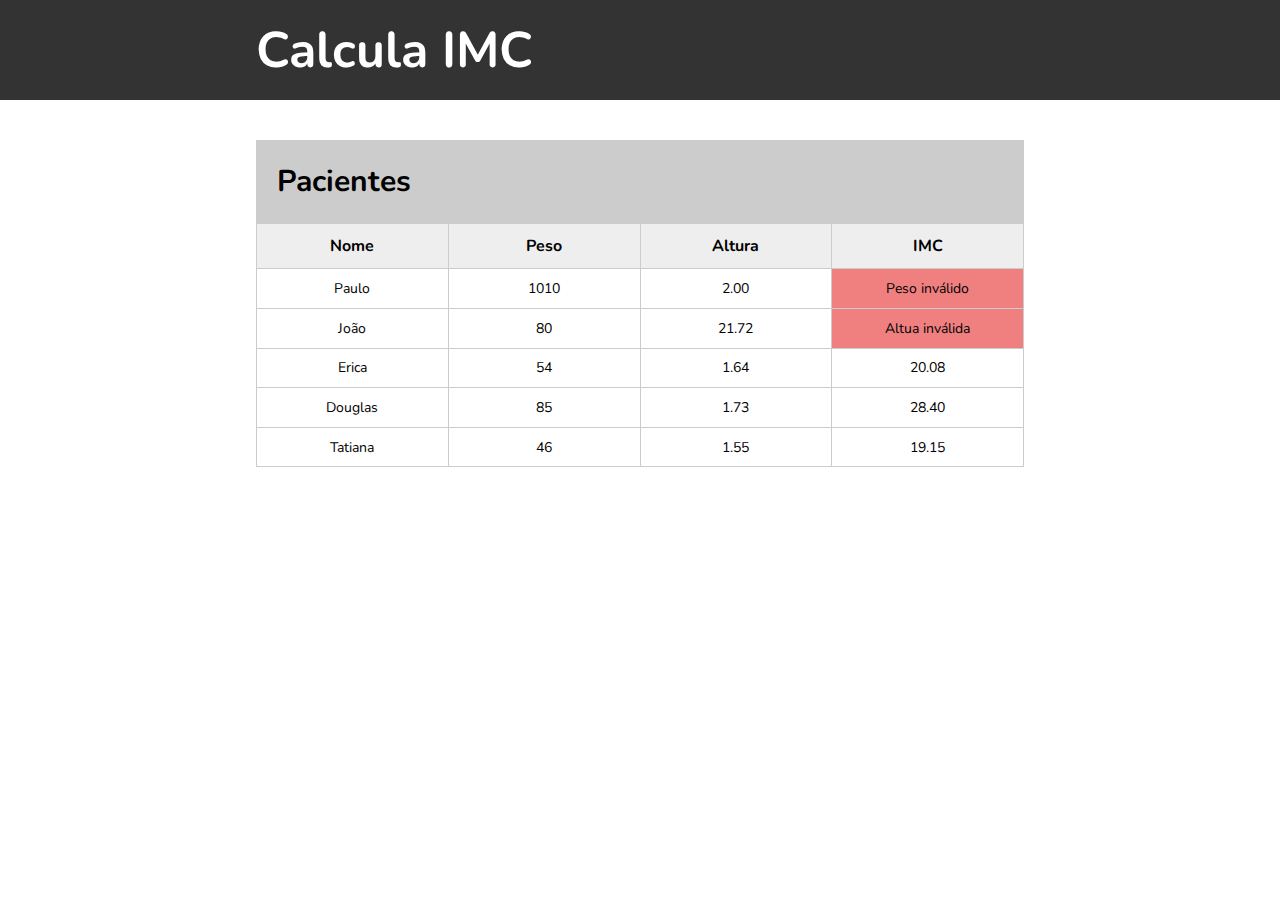
==== calcula-imc/index.html @ 63bcc166 "Criado script para calcular o IMC e aplicado estilos a tabela e a pagina" ====
<!DOCTYPE html>
<html lang="en">

<head>
    <meta charset="UTF-8">
    <meta name="viewport" content="width=device-width, initial-scale=1.0">
    <link rel="stylesheet" href="./css/index.css">
    <link rel="stylesheet" href="./css/table.css">

    <link href="https://fonts.googleapis.com/css2?family=Nunito:wght@400;700;900&display=swap" rel="stylesheet">
    <title>Calcula-IMC</title>
</head>

<body>
    <header>
        <div class="container" id="header-container">
            <h1>Calcula IMC</h1>
        </div>
    </header>

    <section>
        
        <div class="container">
  
            <h2>Pacientes</h2>

            <!-- CRIANDO TABELA -->
            <table>
                <!-- CABEÇALHO DA TABELA -->
                <thead>
                    <tr>
                        <th>Nome</th>
                        <th>Peso</th>
                        <th>Altura</th>
                        <th>IMC</th>
                    </tr>
                </thead>
                <!-- CORPO DA TBELA -->
                <tbody id="tabela-pacientes">
                    <tr class="paciente">
                        <td class="info-nome">Paulo</td>
                        <td class="info-peso">1010</td>
                        <td class="info-altura">2.00</td>
                        <td class="info-imc">0</td>
                    </tr>

                    <tr class="paciente">
                        <td class="info-nome">João</td>
                        <td class="info-peso">80</td>
                        <td class="info-altura">21.72</td>
                        <td class="info-imc">0</td>
                    </tr>

                    <tr class="paciente">
                        <td class="info-nome">Erica</td>
                        <td class="info-peso">54</td>
                        <td class="info-altura">1.64</td>
                        <td class="info-imc">0</td>
                    </tr>

                    <tr class="paciente">
                        <td class="info-nome">Douglas</td>
                        <td class="info-peso">85</td>
                        <td class="info-altura">1.73</td>
                        <td class="info-imc">0</td>
                    </tr>
                    <tr class="paciente">
                        <td class="info-nome">Tatiana</td>
                        <td class="info-peso">46</td>
                        <td class="info-altura">1.55</td>
                        <td class="info-imc">0</td>
                    </tr>
                </tbody>
            </table>
        </div>
    </section>

    <script src="./scripts/calcula-imc.js"></script>

</body>

</html>
---- calcula-imc/css/index.css ----
* {
    box-sizing: border-box;
    margin: 0;
}

:root {
    font-size: 62.5%;
}

header {
    background: #333;
    color: #ffffff;
    height: 10rem;
}

body {
    font-size: 1.4rem;
    font-family: "Nunito", sans-serif;
}

#header-container {
    display: flex;
    align-items: center;
}

header h1 {
    font-size: 5rem;
}

.container {
    width: 60%;
    height: 100%;
    margin: 0 auto;
}

section h2 {
    font-size: 3rem;
    background: #ccc;
    padding: 2rem;
    margin-top: 4rem;
    border: 1px solid #ccc;
}
---- calcula-imc/css/table.css ----
table {
    width: 100%;
    text-align: center;
    table-layout: fixed;
    border-collapse: collapse;
    /* border-spacing: 0; espaço entre as bordas */
}

thead th {
    background: #eee;
    font-size: 1.6rem;
}

th, td {
    border: 1px solid #ccc;
    padding: 0.7em;
}

.dados-invalidos {
    background: lightcoral;
}
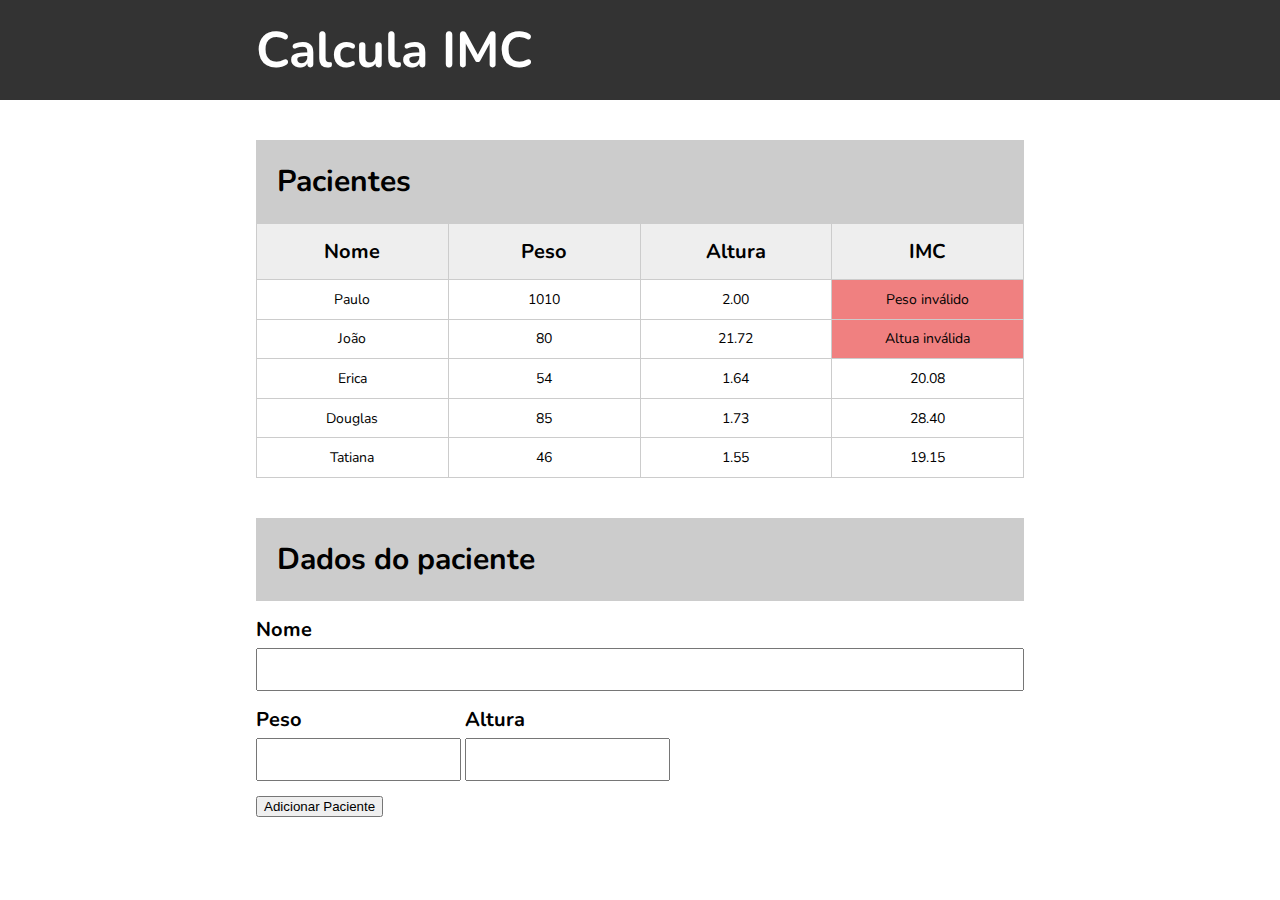
==== commit 4c5de38e: "Criado arquivo form.css e estilizado" ====
--- a/calcula-imc/index.html
+++ b/calcula-imc/index.html
@@ -6,6 +6,7 @@
     <meta name="viewport" content="width=device-width, initial-scale=1.0">
     <link rel="stylesheet" href="./css/index.css">
     <link rel="stylesheet" href="./css/table.css">
+    <link rel="stylesheet" href="./css/form.css">
 
     <link href="https://fonts.googleapis.com/css2?family=Nunito:wght@400;700;900&display=swap" rel="stylesheet">
     <title>Calcula-IMC</title>
@@ -72,6 +73,33 @@
                     </tr>
                 </tbody>
             </table>
+
+            <div class="form-container">
+                <form action="">
+                    <h2>Dados do paciente</h2>
+
+                    <div class="entradas-form ent-nome">
+                        <label for="nome">Nome</label>
+                        <input type="text" id="nome">
+                    </div>
+
+                    <div class="entradas-form">
+                        <label for="peso">Peso</label>
+                        <input type="text" name="" id="peso">
+                    </div>
+
+                    <div class="entradas-form">
+                        <label for="altura">Altura</label>
+                        <input type="text" name="" id="altura">
+                    </div>
+
+                    <div class="bto-form">
+                        <button class="bto-adicionar">Adicionar Paciente</button>
+                    </div>
+
+                </form>
+            </div>
+
         </div>
     </section>
 
--- a/calcula-imc/css/table.css
+++ b/calcula-imc/css/table.css
@@ -8,7 +8,7 @@
 
 thead th {
     background: #eee;
-    font-size: 1.6rem;
+    font-size: 2rem;
 }
 
 th, td {
--- a/calcula-imc/css/form.css
+++ b/calcula-imc/css/form.css
@@ -0,0 +1,31 @@
+.form-container h2 {
+    margin-bottom: 1.5rem;
+}
+
+.form-container {
+    width: 100%;
+}
+
+.form-container .ent-nome {
+    width: 100%;
+}
+
+.entradas-form {
+    display: inline-block;
+    margin-bottom: 1.5rem;
+}
+
+.entradas-form label {
+    display: block;
+    font-size: 2rem;
+    font-weight: bold;
+    margin-bottom: 0.5rem;
+}
+
+.entradas-form input {
+    padding: 1.2rem 1.2rem;
+}
+
+.ent-nome input {
+    width: 100%;
+}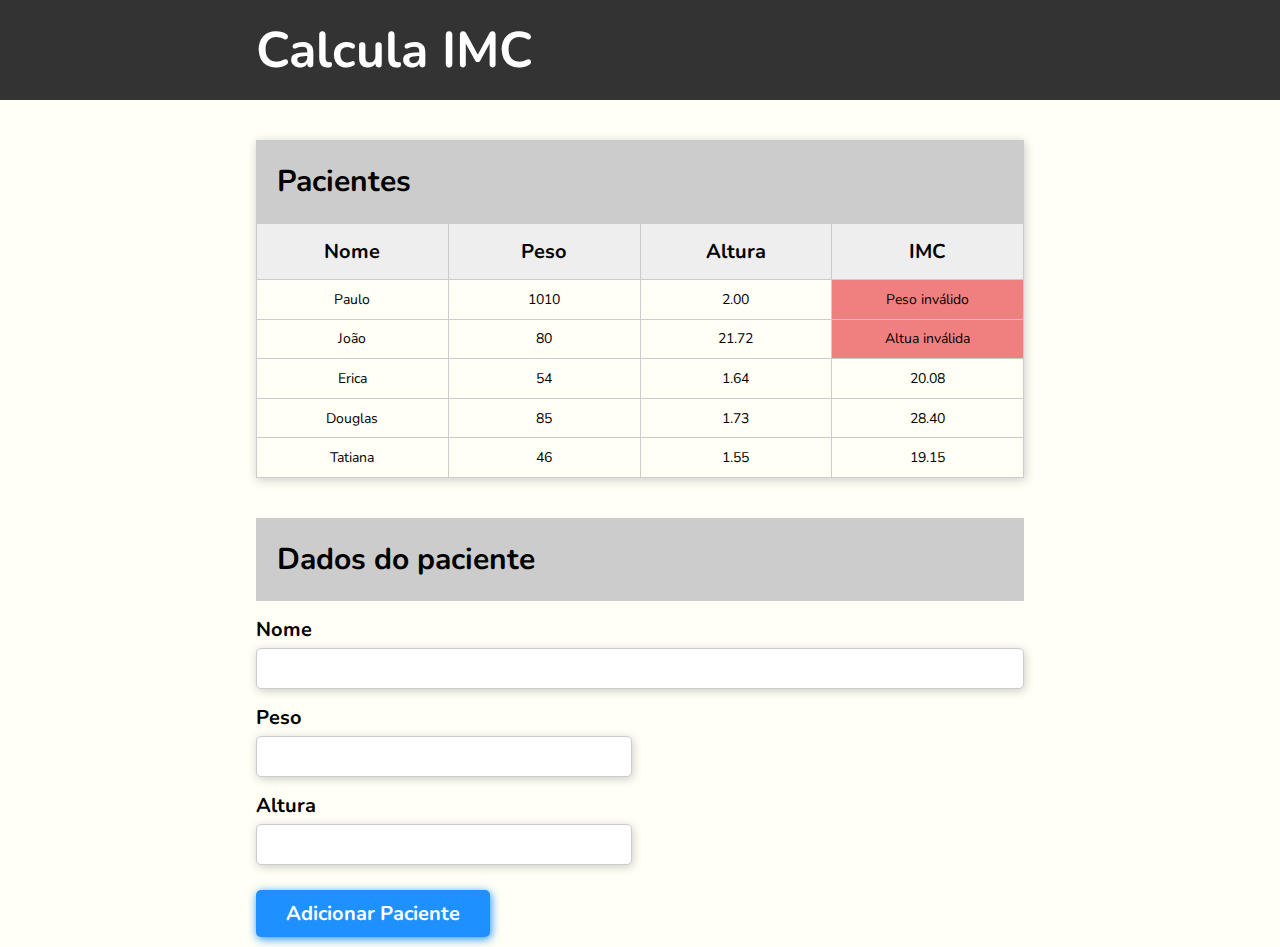
==== commit 4dfcbf2e: "Adicionado estilos ao form, criado funçoes para capturar os dados do form e criar um elemento td" ====
--- a/calcula-imc/index.html
+++ b/calcula-imc/index.html
@@ -20,90 +20,92 @@
     </header>
 
     <section>
-        
+
         <div class="container">
-  
-            <h2>Pacientes</h2>
 
-            <!-- CRIANDO TABELA -->
-            <table>
-                <!-- CABEÇALHO DA TABELA -->
-                <thead>
-                    <tr>
-                        <th>Nome</th>
-                        <th>Peso</th>
-                        <th>Altura</th>
-                        <th>IMC</th>
-                    </tr>
-                </thead>
-                <!-- CORPO DA TBELA -->
-                <tbody id="tabela-pacientes">
-                    <tr class="paciente">
-                        <td class="info-nome">Paulo</td>
-                        <td class="info-peso">1010</td>
-                        <td class="info-altura">2.00</td>
-                        <td class="info-imc">0</td>
-                    </tr>
+            <div class="table-container">
+                <h2>Pacientes</h2>
 
-                    <tr class="paciente">
-                        <td class="info-nome">João</td>
-                        <td class="info-peso">80</td>
-                        <td class="info-altura">21.72</td>
-                        <td class="info-imc">0</td>
-                    </tr>
+                <!-- CRIANDO TABELA -->
+                <table>
+                    <!-- CABEÇALHO DA TABELA -->
+                    <thead>
+                        <tr>
+                            <th>Nome</th>
+                            <th>Peso</th>
+                            <th>Altura</th>
+                            <th>IMC</th>
+                        </tr>
+                    </thead>
+                    <!-- CORPO DA TBELA -->
+                    <tbody id="tabela-pacientes">
+                        <tr class="paciente">
+                            <td class="info-nome">Paulo</td>
+                            <td class="info-peso">1010</td>
+                            <td class="info-altura">2.00</td>
+                            <td class="info-imc">0</td>
+                        </tr>
 
-                    <tr class="paciente">
-                        <td class="info-nome">Erica</td>
-                        <td class="info-peso">54</td>
-                        <td class="info-altura">1.64</td>
-                        <td class="info-imc">0</td>
-                    </tr>
+                        <tr class="paciente">
+                            <td class="info-nome">João</td>
+                            <td class="info-peso">80</td>
+                            <td class="info-altura">21.72</td>
+                            <td class="info-imc">0</td>
+                        </tr>
 
-                    <tr class="paciente">
-                        <td class="info-nome">Douglas</td>
-                        <td class="info-peso">85</td>
-                        <td class="info-altura">1.73</td>
-                        <td class="info-imc">0</td>
-                    </tr>
-                    <tr class="paciente">
-                        <td class="info-nome">Tatiana</td>
-                        <td class="info-peso">46</td>
-                        <td class="info-altura">1.55</td>
-                        <td class="info-imc">0</td>
-                    </tr>
-                </tbody>
-            </table>
+                        <tr class="paciente">
+                            <td class="info-nome">Erica</td>
+                            <td class="info-peso">54</td>
+                            <td class="info-altura">1.64</td>
+                            <td class="info-imc">0</td>
+                        </tr>
+
+                        <tr class="paciente">
+                            <td class="info-nome">Douglas</td>
+                            <td class="info-peso">85</td>
+                            <td class="info-altura">1.73</td>
+                            <td class="info-imc">0</td>
+                        </tr>
+                        <tr class="paciente">
+                            <td class="info-nome">Tatiana</td>
+                            <td class="info-peso">46</td>
+                            <td class="info-altura">1.55</td>
+                            <td class="info-imc">0</td>
+                        </tr>
+                    </tbody>
+                </table>
+            </div>
 
             <div class="form-container">
-                <form action="">
+                <form class="form-paciente">
                     <h2>Dados do paciente</h2>
 
                     <div class="entradas-form ent-nome">
                         <label for="nome">Nome</label>
-                        <input type="text" id="nome">
+                        <input type="text" name="nome" id="nome">
                     </div>
 
-                    <div class="entradas-form">
+                    <div class="entradas-form ent-peso">
                         <label for="peso">Peso</label>
-                        <input type="text" name="" id="peso">
+                        <input type="text" name="peso" id="peso">
                     </div>
 
-                    <div class="entradas-form">
+                    <div class="entradas-form ent-altura">
                         <label for="altura">Altura</label>
-                        <input type="text" name="" id="altura">
-                    </div>
-
-                    <div class="bto-form">
-                        <button class="bto-adicionar">Adicionar Paciente</button>
+                        <input type="text" name="altura" id="altura">
                     </div>
 
                 </form>
+                    <div class="bto-form">
+                        <button class="botao bto-adicionar">Adicionar Paciente</button>
+                    </div>
             </div>
 
         </div>
     </section>
 
     <script src="./scripts/calcula-imc.js"></script>
+    <script src="./scripts/form.js"></script>
 
 </body>
 
--- a/calcula-imc/css/index.css
+++ b/calcula-imc/css/index.css
@@ -13,9 +13,10 @@
     height: 10rem;
 }
 
-body {
+body, section {
     font-size: 1.4rem;
     font-family: "Nunito", sans-serif;
+    background: rgb(255, 255, 245);
 }
 
 #header-container {
--- a/calcula-imc/css/table.css
+++ b/calcula-imc/css/table.css
@@ -1,9 +1,13 @@
+.table-container {
+    box-shadow: 0.1rem 0.2rem 1rem #ccc;
+}
+
 table {
     width: 100%;
     text-align: center;
     table-layout: fixed;
     border-collapse: collapse;
-    /* border-spacing: 0; espaço entre as bordas */
+    /* border-spacing: 0; espaço entre as bordas */    
 }
 
 thead th {
--- a/calcula-imc/css/form.css
+++ b/calcula-imc/css/form.css
@@ -1,9 +1,12 @@
 .form-container h2 {
     margin-bottom: 1.5rem;
+    display: flex;
+    align-items: center;
 }
 
 .form-container {
     width: 100%;
+    font-family: 'Nunito', sans-serif;
 }
 
 .form-container .ent-nome {
@@ -13,6 +16,7 @@
 .entradas-form {
     display: inline-block;
     margin-bottom: 1.5rem;
+    width: 49%;
 }
 
 .entradas-form label {
@@ -22,10 +26,42 @@
     margin-bottom: 0.5rem;
 }
 
+.ent-peso {
+    margin-right: 1.2rem;
+}
+
 .entradas-form input {
+    width: 100%;
     padding: 1.2rem 1.2rem;
+    border: 1px solid #cccccc;
+    border-radius: 0.5rem;
+    box-shadow: 0.1rem 0.2rem 1rem #ccc;
 }
 
 .ent-nome input {
     width: 100%;
+}
+
+.bto-form {
+    margin: 1rem 0;
+}
+
+.botao {
+    padding: 1rem 3rem;
+    font-size: 2rem;
+    font-weight: bold;
+    font-family: 'Nunito', sans-serif;
+    
+    border: none;
+    border-radius: 0.5rem;
+    box-shadow: 0.1rem 0.2rem 1rem #1E90FF;
+
+    background: #1E90FF;
+    color: white;
+    cursor: pointer;
+    transition: background-color 200ms;
+}
+
+.botao:hover {
+    background: #1A70FF;
 }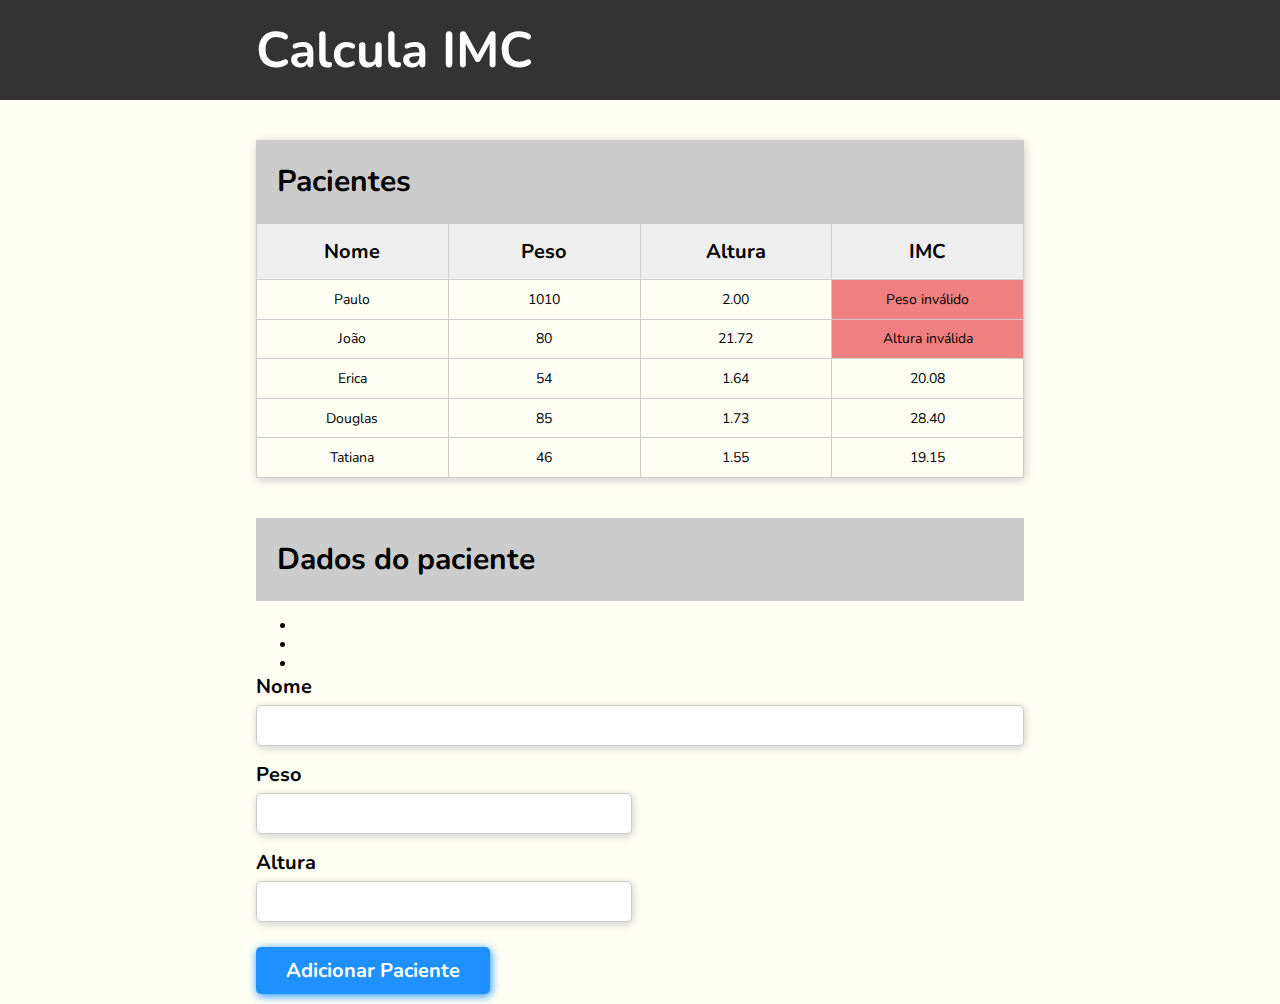
==== commit 622ce3f2: "Criado funçao criaTd e criaTr para adicionar os dados do paciente  na tabela" ====
--- a/calcula-imc/index.html
+++ b/calcula-imc/index.html
@@ -79,19 +79,23 @@
             <div class="form-container">
                 <form class="form-paciente">
                     <h2>Dados do paciente</h2>
-
+                    <ul class="erros-form">
+                        <li></li>
+                        <li></li>
+                        <li></li>
+                    </ul>
                     <div class="entradas-form ent-nome">
-                        <label for="nome">Nome</label>
+                        <label for="nome">Nome</label><span class="erro erro-nome"></span>
                         <input type="text" name="nome" id="nome">
                     </div>
 
                     <div class="entradas-form ent-peso">
-                        <label for="peso">Peso</label>
+                        <label for="peso">Peso</label><span class="erro erro-nome"></span>
                         <input type="text" name="peso" id="peso">
                     </div>
 
                     <div class="entradas-form ent-altura">
-                        <label for="altura">Altura</label>
+                        <label for="altura">Altura</label><span class="erro erro-nome"></span>
                         <input type="text" name="altura" id="altura">
                     </div>
 
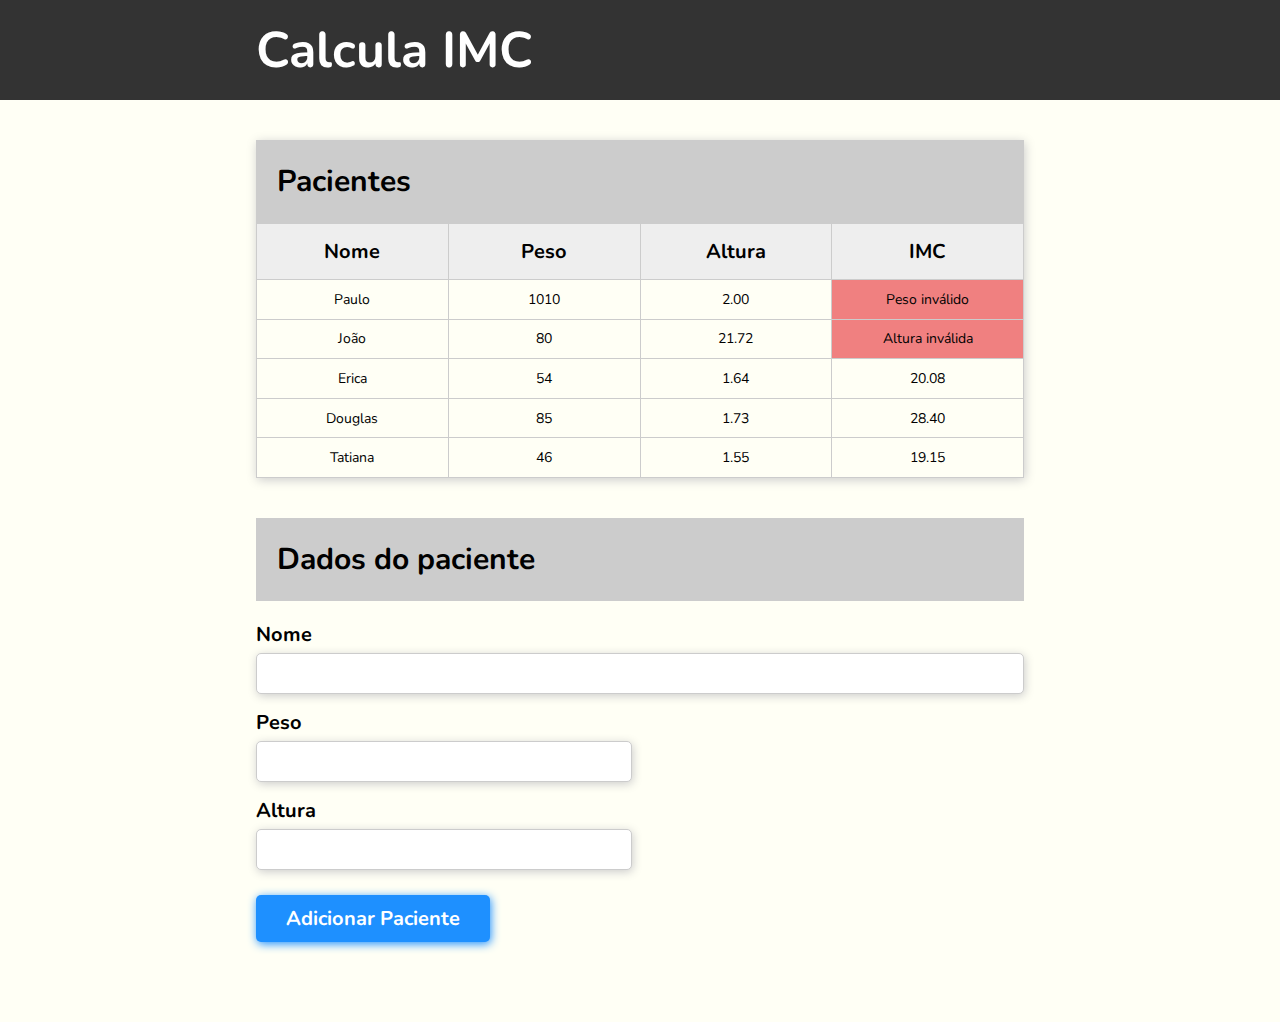
==== commit d79c5ce0: "Adicionado comentários do código e iniciado o script de exclusão" ====
--- a/calcula-imc/index.html
+++ b/calcula-imc/index.html
@@ -110,6 +110,7 @@
 
     <script src="./scripts/calcula-imc.js"></script>
     <script src="./scripts/form.js"></script>
+    <script src="./scripts/excluir-paciente.js"></script>
 
 </body>
 
--- a/calcula-imc/css/index.css
+++ b/calcula-imc/css/index.css
@@ -40,4 +40,5 @@
     padding: 2rem;
     margin-top: 4rem;
     border: 1px solid #ccc;
-}+}
+
--- a/calcula-imc/css/form.css
+++ b/calcula-imc/css/form.css
@@ -43,7 +43,7 @@
 }
 
 .bto-form {
-    margin: 1rem 0;
+    margin: 1rem 0 8rem;
 }
 
 .botao {
@@ -64,4 +64,19 @@
 
 .botao:hover {
     background: #1A70FF;
-}+}
+
+ul {
+    margin: 2rem 0;
+}
+
+li {
+    list-style-type: none;
+}
+
+.msg-erro {
+    color: red;
+    font: bold 1.6rem 'Nunito', sans-serif;
+    padding: 0.2rem;
+}
+
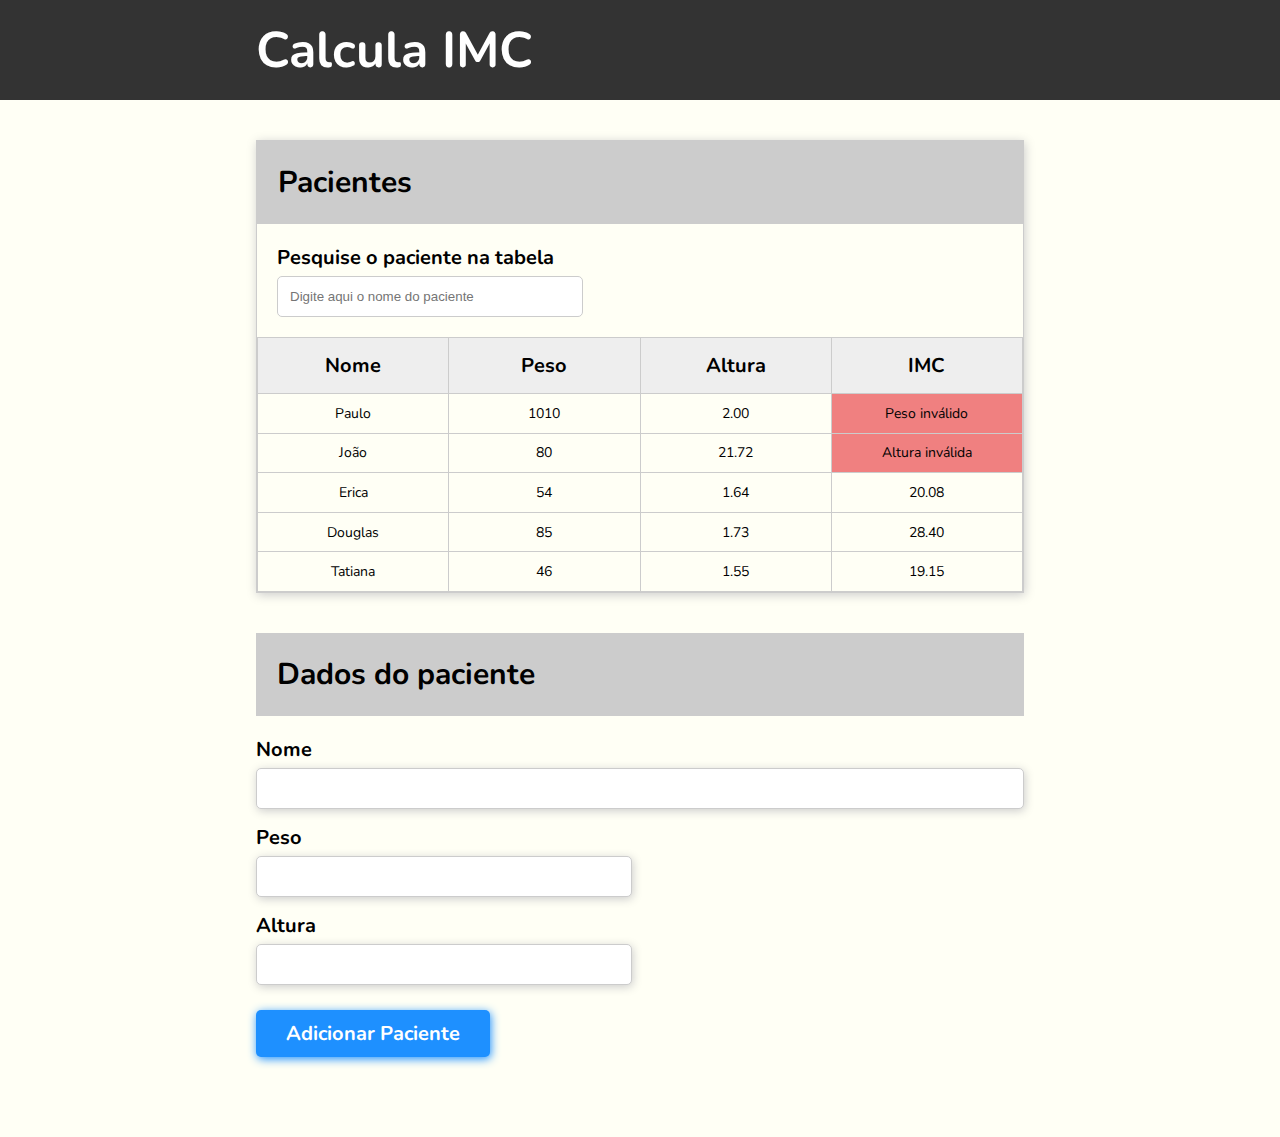
==== commit c90a4bd2: "Implementado filtro do paciente de forma interativa ao digitar. Implementado exclusao com duplo clic" ====
--- a/calcula-imc/index.html
+++ b/calcula-imc/index.html
@@ -4,7 +4,7 @@
 <head>
     <meta charset="UTF-8">
     <meta name="viewport" content="width=device-width, initial-scale=1.0">
-    <link rel="stylesheet" href="./css/index.css">
+    <link rel="stylesheet" href="./css/main.css">
     <link rel="stylesheet" href="./css/table.css">
     <link rel="stylesheet" href="./css/form.css">
 
@@ -27,6 +27,9 @@
                 <h2>Pacientes</h2>
 
                 <!-- CRIANDO TABELA -->
+                
+                <label for="filtra">Pesquise o paciente na tabela</label>
+                <input type="text" id="filtra" class="filtra-paciente" placeholder="Digite aqui o nome do paciente">
                 <table>
                     <!-- CABEÇALHO DA TABELA -->
                     <thead>
@@ -110,7 +113,8 @@
 
     <script src="./scripts/calcula-imc.js"></script>
     <script src="./scripts/form.js"></script>
-    <script src="./scripts/excluir-paciente.js"></script>
+    <script src="./scripts/exclui-paciente.js"></script>
+    <script src="./scripts/filtra-paciente.js"></script>
 
 </body>
 
--- a/calcula-imc/css/main.css
+++ b/calcula-imc/css/main.css
@@ -0,0 +1,68 @@
+* {
+    box-sizing: border-box;
+    margin: 0;
+}
+
+:root {
+    font-size: 62.5%;
+}
+
+header {
+    background: #333;
+    color: #ffffff;
+    height: 10rem;
+    margin-bottom: 4rem;
+}
+
+.table-container label {
+    display: block;
+    font-size: 2rem;
+    font-weight: bold;
+    margin: 2rem 0 0.5rem 2rem;
+}
+
+.filtra-paciente {
+    margin: 0 2rem 2rem 2rem;
+    width: 40%;
+    padding: 1.2rem 1.2rem;
+    border: 1px solid #cccccc;
+    border-radius: 0.5rem;
+}
+
+body, section {
+    font-size: 1.4rem;
+    font-family: "Nunito", sans-serif;
+    background: rgb(255, 255, 245);
+}
+
+#header-container {
+    display: flex;
+    align-items: center;
+}
+
+header h1 {
+    font-size: 5rem;
+}
+
+.container {
+    width: 60%;
+    height: 100%;
+    margin: 0 auto;
+}
+
+section h2 {
+    font-size: 3rem;
+    background: #ccc;
+    padding: 2rem;
+    border: 1px solid #ccc;
+}
+
+.fade-out {
+    color: red;
+    font-weight: bold;
+    transition: 1000ms;
+}
+
+.invisivel {
+    display: none;
+}--- a/calcula-imc/css/table.css
+++ b/calcula-imc/css/table.css
@@ -1,5 +1,6 @@
 .table-container {
     box-shadow: 0.1rem 0.2rem 1rem #ccc;
+    border: 1px solid #ccc;
 }
 
 table {
--- a/calcula-imc/css/form.css
+++ b/calcula-imc/css/form.css
@@ -1,5 +1,5 @@
 .form-container h2 {
-    margin-bottom: 1.5rem;
+    margin: 4rem 0 1.5rem;
     display: flex;
     align-items: center;
 }
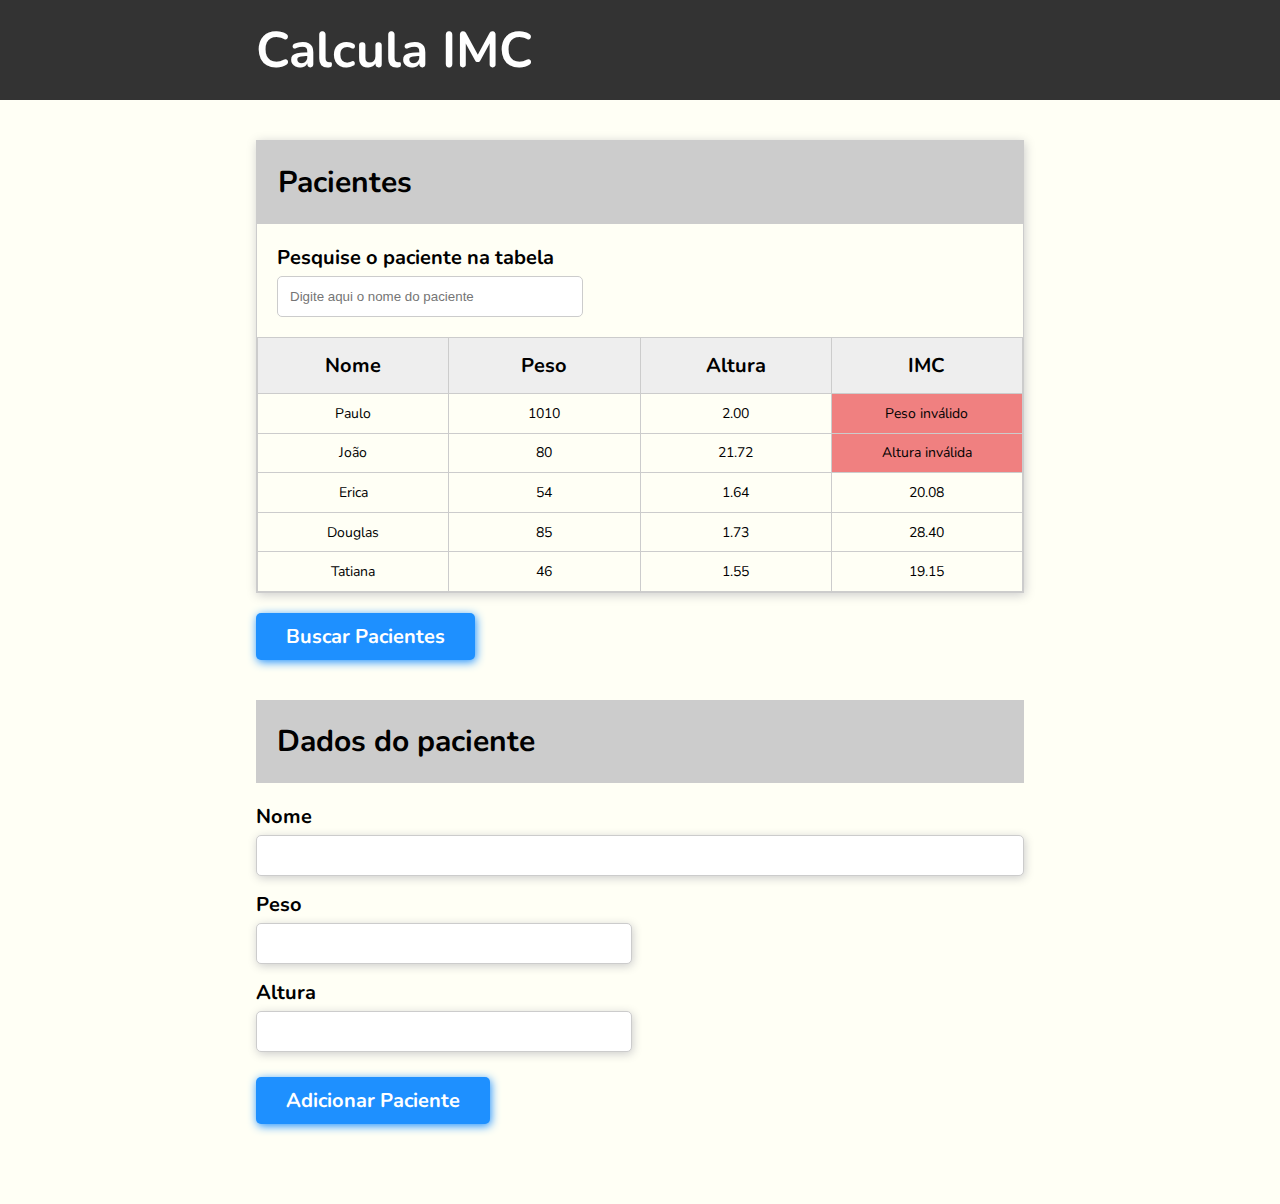
==== commit 465fa887: "Implementado busca de pacientes pelo link externo, e implementado retorno se sucesso ou nao" ====
--- a/calcula-imc/index.html
+++ b/calcula-imc/index.html
@@ -79,6 +79,10 @@
                 </table>
             </div>
 
+            <div class="bto-tabela">
+                <button class="botao bto-buscar">Buscar Pacientes</button> <span class="msg-erro-busca"></span>
+            </div>
+
             <div class="form-container">
                 <form class="form-paciente">
                     <h2>Dados do paciente</h2>
@@ -115,6 +119,7 @@
     <script src="./scripts/form.js"></script>
     <script src="./scripts/exclui-paciente.js"></script>
     <script src="./scripts/filtra-paciente.js"></script>
+    <script src="./scripts/busca-paciente.js"></script>
 
 </body>
 
--- a/calcula-imc/css/main.css
+++ b/calcula-imc/css/main.css
@@ -65,4 +65,13 @@
 
 .invisivel {
     display: none;
+}
+
+.bto-tabela {
+    margin-top: 2rem;
+}
+
+.msg-erro-busca {
+    margin-left: 2rem;
+    font-size: clamp(1.4rem 1.6rem 1.6rem);
 }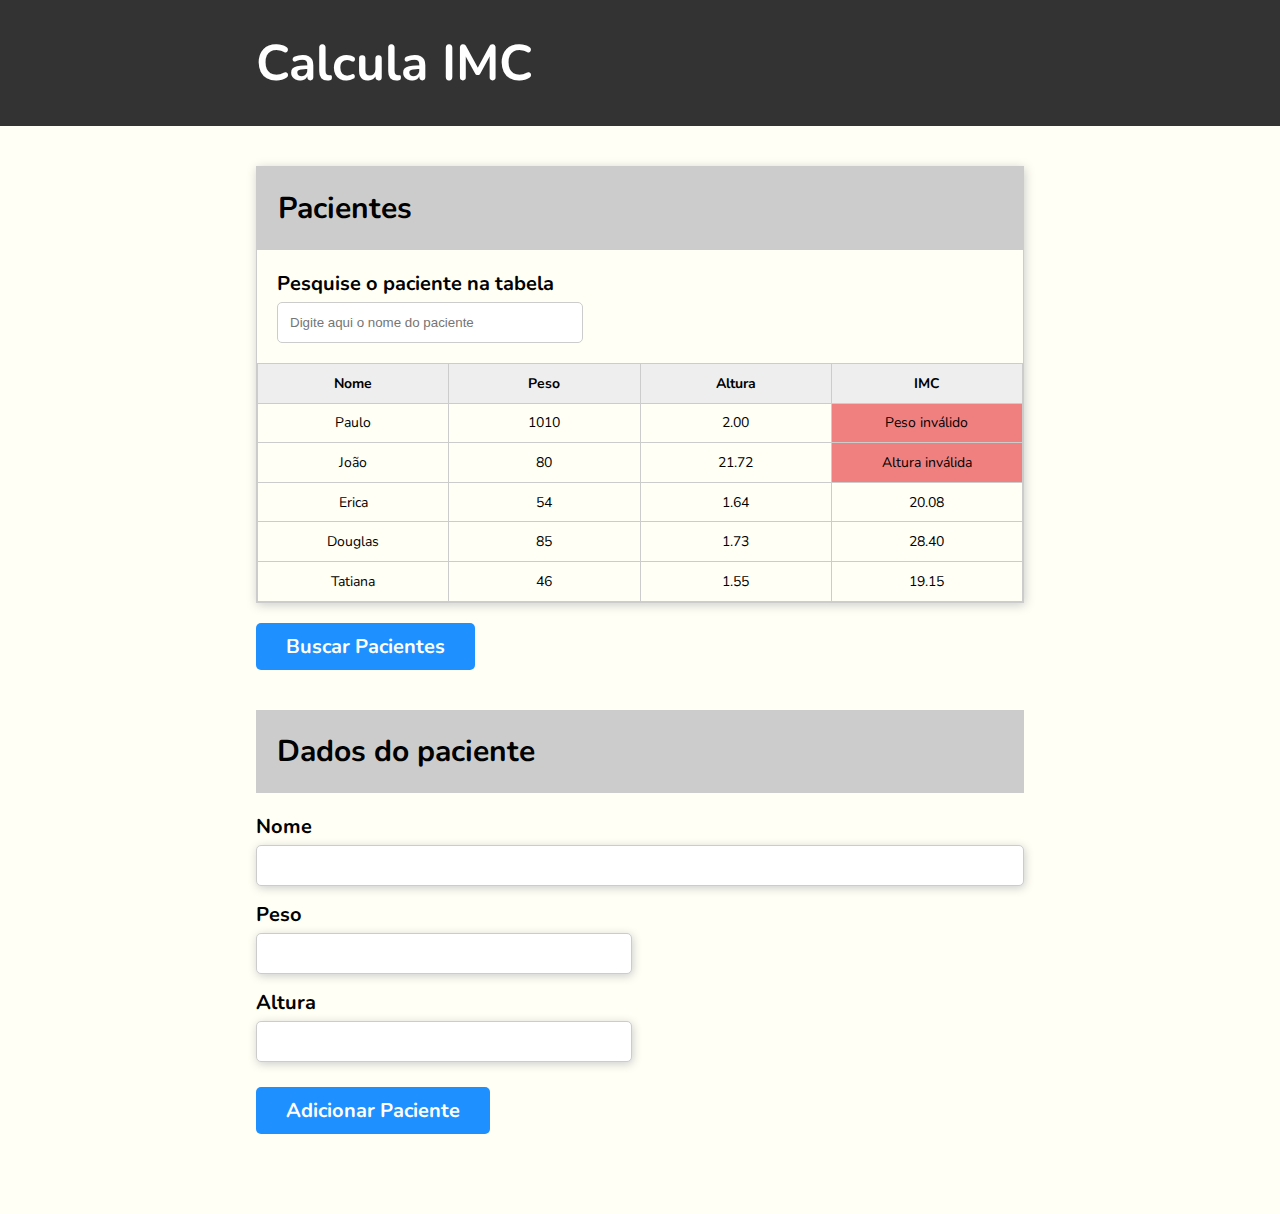
==== commit 20ec8a73: "Fim do Projeto! Finalizado estilos, separado arquivos CSS." ====
--- a/calcula-imc/index.html
+++ b/calcula-imc/index.html
@@ -6,7 +6,9 @@
     <meta name="viewport" content="width=device-width, initial-scale=1.0">
     <link rel="stylesheet" href="./css/main.css">
     <link rel="stylesheet" href="./css/table.css">
+    <link rel="stylesheet" href="./css/buttons.css">
     <link rel="stylesheet" href="./css/form.css">
+    <link rel="stylesheet" href="./css/erros.css">
 
     <link href="https://fonts.googleapis.com/css2?family=Nunito:wght@400;700;900&display=swap" rel="stylesheet">
     <title>Calcula-IMC</title>
--- a/calcula-imc/css/main.css
+++ b/calcula-imc/css/main.css
@@ -10,7 +10,7 @@
 header {
     background: #333;
     color: #ffffff;
-    height: 10rem;
+    height: 9em;
     margin-bottom: 4rem;
 }
 
@@ -66,12 +66,3 @@
 .invisivel {
     display: none;
 }
-
-.bto-tabela {
-    margin-top: 2rem;
-}
-
-.msg-erro-busca {
-    margin-left: 2rem;
-    font-size: clamp(1.4rem 1.6rem 1.6rem);
-}--- a/calcula-imc/css/table.css
+++ b/calcula-imc/css/table.css
@@ -13,14 +13,10 @@
 
 thead th {
     background: #eee;
-    font-size: 2rem;
 }
 
 th, td {
     border: 1px solid #ccc;
     padding: 0.7em;
+    font-size: clamp(1rem, 1.4rem, 1.6rem);
 }
-
-.dados-invalidos {
-    background: lightcoral;
-}--- a/calcula-imc/css/buttons.css
+++ b/calcula-imc/css/buttons.css
@@ -0,0 +1,27 @@
+.bto-tabela {
+    margin-top: 2rem;
+}
+
+.bto-form {
+    margin: 1rem 0 8rem;
+}
+
+.botao {
+    padding: 1rem 3rem;
+    font-size: 2rem;
+    font-weight: bold;
+    font-family: 'Nunito', sans-serif;
+    
+    border: none;
+    border-radius: 0.5rem;
+
+    background: #1E90FF;
+    color: white;
+    cursor: pointer;
+    transition: background-color 200ms;
+}
+
+.botao:hover {
+    background: #1A70FF;
+    box-shadow: 0.1rem 0.2rem 1rem #1A70FF;
+}--- a/calcula-imc/css/form.css
+++ b/calcula-imc/css/form.css
@@ -42,30 +42,6 @@
     width: 100%;
 }
 
-.bto-form {
-    margin: 1rem 0 8rem;
-}
-
-.botao {
-    padding: 1rem 3rem;
-    font-size: 2rem;
-    font-weight: bold;
-    font-family: 'Nunito', sans-serif;
-    
-    border: none;
-    border-radius: 0.5rem;
-    box-shadow: 0.1rem 0.2rem 1rem #1E90FF;
-
-    background: #1E90FF;
-    color: white;
-    cursor: pointer;
-    transition: background-color 200ms;
-}
-
-.botao:hover {
-    background: #1A70FF;
-}
-
 ul {
     margin: 2rem 0;
 }
@@ -74,9 +50,3 @@
     list-style-type: none;
 }
 
-.msg-erro {
-    color: red;
-    font: bold 1.6rem 'Nunito', sans-serif;
-    padding: 0.2rem;
-}
-
--- a/calcula-imc/css/erros.css
+++ b/calcula-imc/css/erros.css
@@ -0,0 +1,14 @@
+.dados-invalidos {
+    background: lightcoral;
+}
+
+.msg-erro {
+    color: red;
+    font: bold 1.6rem 'Nunito', sans-serif;
+    padding: 0.2rem;
+}
+
+.msg-erro-busca {
+    margin-left: 2rem;
+    font-size: clamp(1.4rem, 1.6rem, 1.8rem);
+}